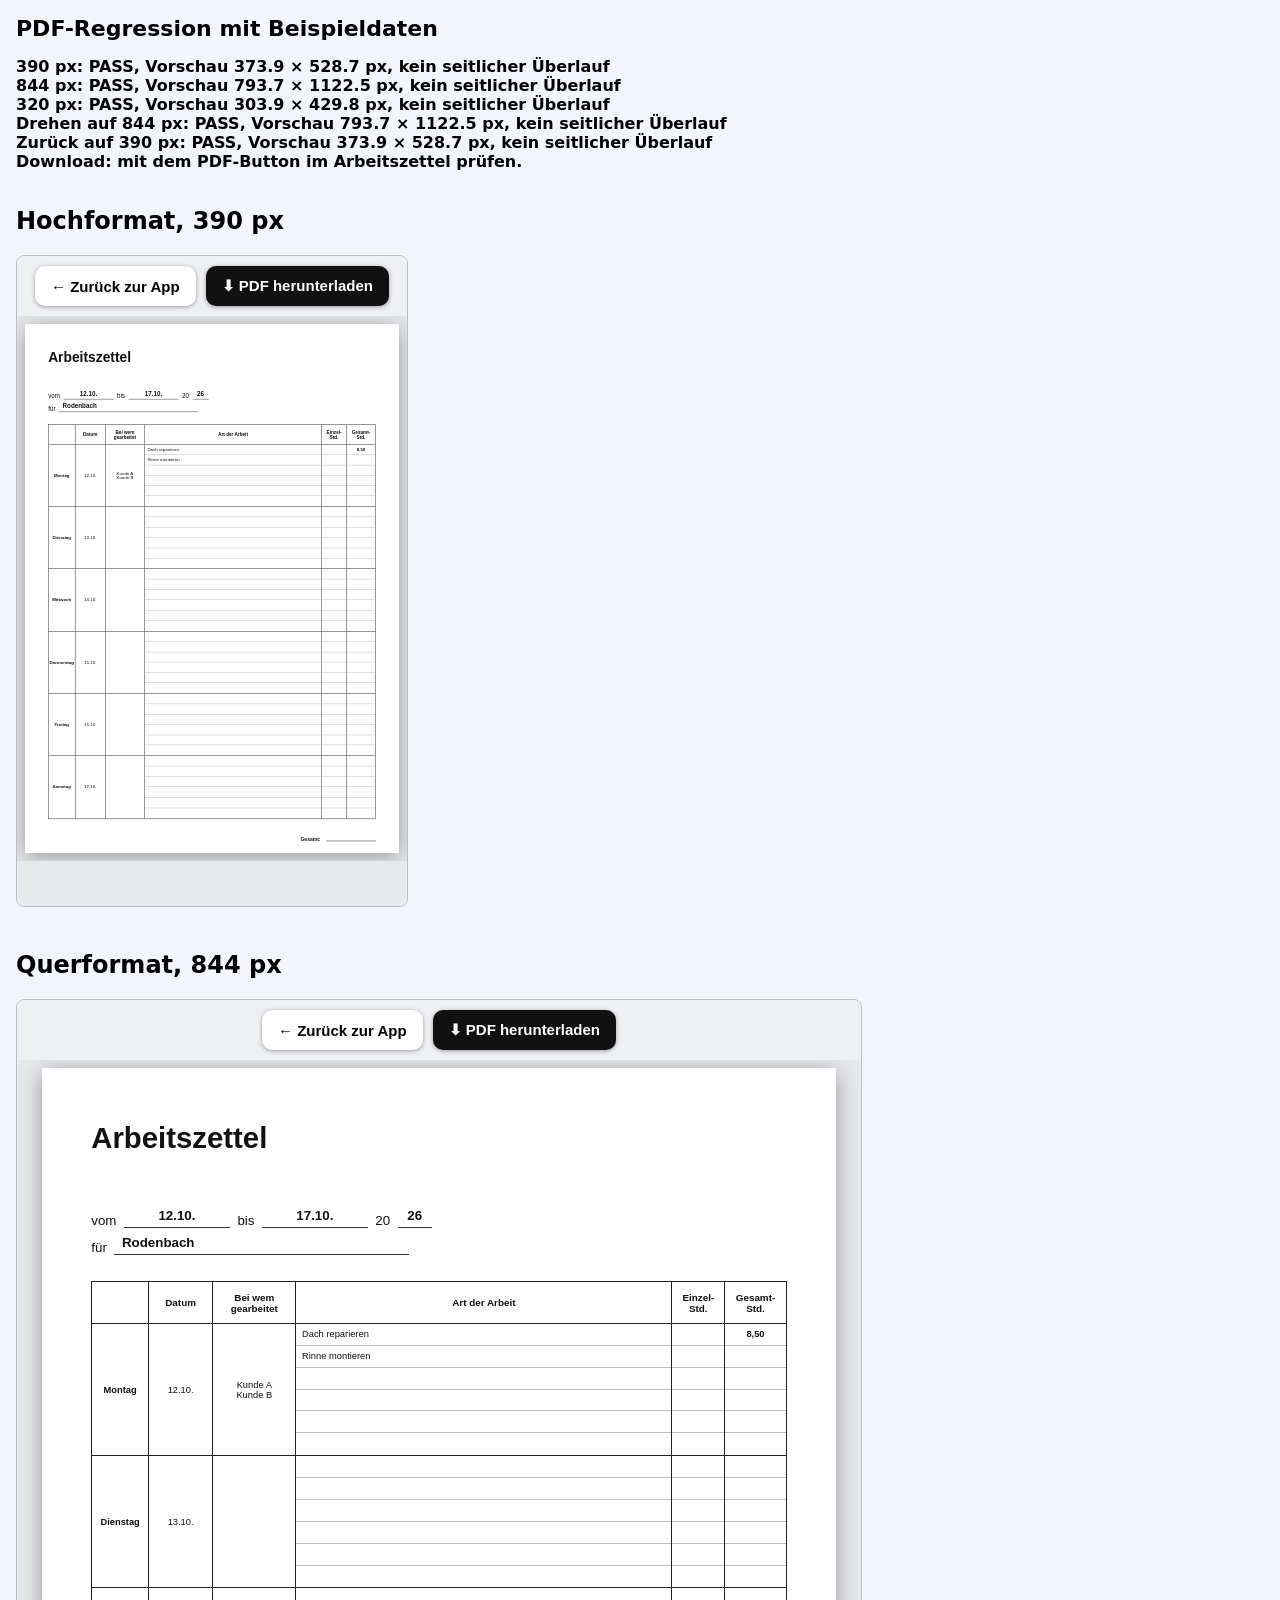
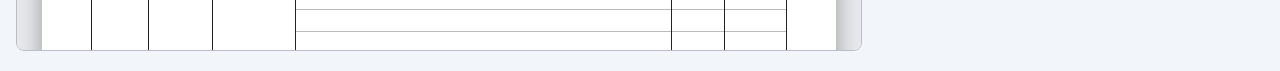
==== tests/pdf-mobile.html @ 576a8cdb "Fix worksheet mobile preview and PDF download (1.5.3 Beta)" ====
<!doctype html>
<html lang="de"><meta charset="utf-8"><meta name="viewport" content="width=device-width,initial-scale=1">
<title>PDF-Regression: Hochformat und Download</title>
<style>body{font:16px system-ui;background:#f2f5f9;margin:16px}h1{font-size:22px}.screens{display:flex;gap:20px;align-items:flex-start;flex-wrap:wrap}iframe{border:1px solid #bbc;border-radius:8px;background:white;height:650px;max-width:100%}#app{position:absolute;width:1px;height:1px;visibility:hidden}#result{white-space:pre-wrap;font-weight:600}button{font:inherit;padding:10px 16px}</style>
<h1>PDF-Regression mit Beispieldaten</h1>
<p id="result">Die echte App und der Arbeitszettel werden geladen …</p>
<div class="screens"><section><h2>Hochformat, 390 px</h2><iframe id="portrait" title="Arbeitszettel Hochformat" style="width:390px"></iframe></section><section><h2>Querformat, 844 px</h2><iframe id="landscape" title="Arbeitszettel Querformat" style="width:844px"></iframe></section></div>
<iframe id="app" title="App-Test" src="../"></iframe>
<script>
const app=document.getElementById('app');
const status=document.getElementById('result');
const delay=ms=>new Promise(resolve=>setTimeout(resolve,ms));
function check(frame,label){
  const w=frame.contentWindow,d=w.document,p=d.querySelector('.page').getBoundingClientRect(),wrap=d.querySelector('.wrap').getBoundingClientRect();
  if(typeof w.downloadPdf!=='function'||!w.jspdf)throw Error(label+': PDF-Download nicht bereit');
  if(d.documentElement.scrollWidth>w.innerWidth+1)throw Error(label+': horizontaler Überlauf');
  if(p.left<7||p.right>w.innerWidth-7)throw Error(label+': A4 passt nicht vollständig auf den Bildschirm');
  if(Math.abs(p.width/p.height-210/297)>.001)throw Error(label+': Seitenverhältnis verzerrt');
  if(Math.abs(wrap.height-p.height)>1)throw Error(label+': falsche Höhe der Vorschau');
  if(!d.querySelector('.clientcell').innerText.includes('Kunde B'))throw Error(label+': zweite Kundenzeile fehlt');
  return label+': PASS, Vorschau '+p.width.toFixed(1)+' × '+p.height.toFixed(1)+' px, kein seitlicher Überlauf';
}
app.addEventListener('load',async()=>{
  try{
    const w=app.contentWindow;
    for(let i=0;i<100&&typeof w.printWorksheetWeek!=='function';i++)await delay(50);
    // Volatile example data only: never call store() or change existing localStorage entries.
    w.eval("W=weekStart(fromKey('2026-10-12'));entries=[{date:'2026-10-12',type:'work',start:'07:00',end:'16:00',breakMinutes:30,workplace:'Kunde A\\nKunde B',workDescription:'Dach reparieren\\nRinne montieren',wage:23.5}]");
    const portrait=document.getElementById('portrait'),landscape=document.getElementById('landscape');
    for(const frame of [portrait,landscape]){
      const old=w.open;w.open=()=>frame.contentWindow;
      try{w.printWorksheetWeek()}finally{w.open=old}
      for(let i=0;i<100&&(!frame.contentWindow.jspdf||typeof frame.contentWindow.downloadPdf!=='function');i++)await delay(50);
    }
    const results=[check(portrait,'390 px'),check(landscape,'844 px')];
    portrait.style.width='320px';await delay(100);results.push(check(portrait,'320 px'));
    portrait.style.width='844px';await delay(100);results.push(check(portrait,'Drehen auf 844 px'));
    portrait.style.width='390px';await delay(100);results.push(check(portrait,'Zurück auf 390 px'));
    status.textContent=results.join('\n')+'\nDownload: mit dem PDF-Button im Arbeitszettel prüfen.';
  }catch(error){status.textContent='FAIL: '+error.message;console.error(error)}
});
</script></html>
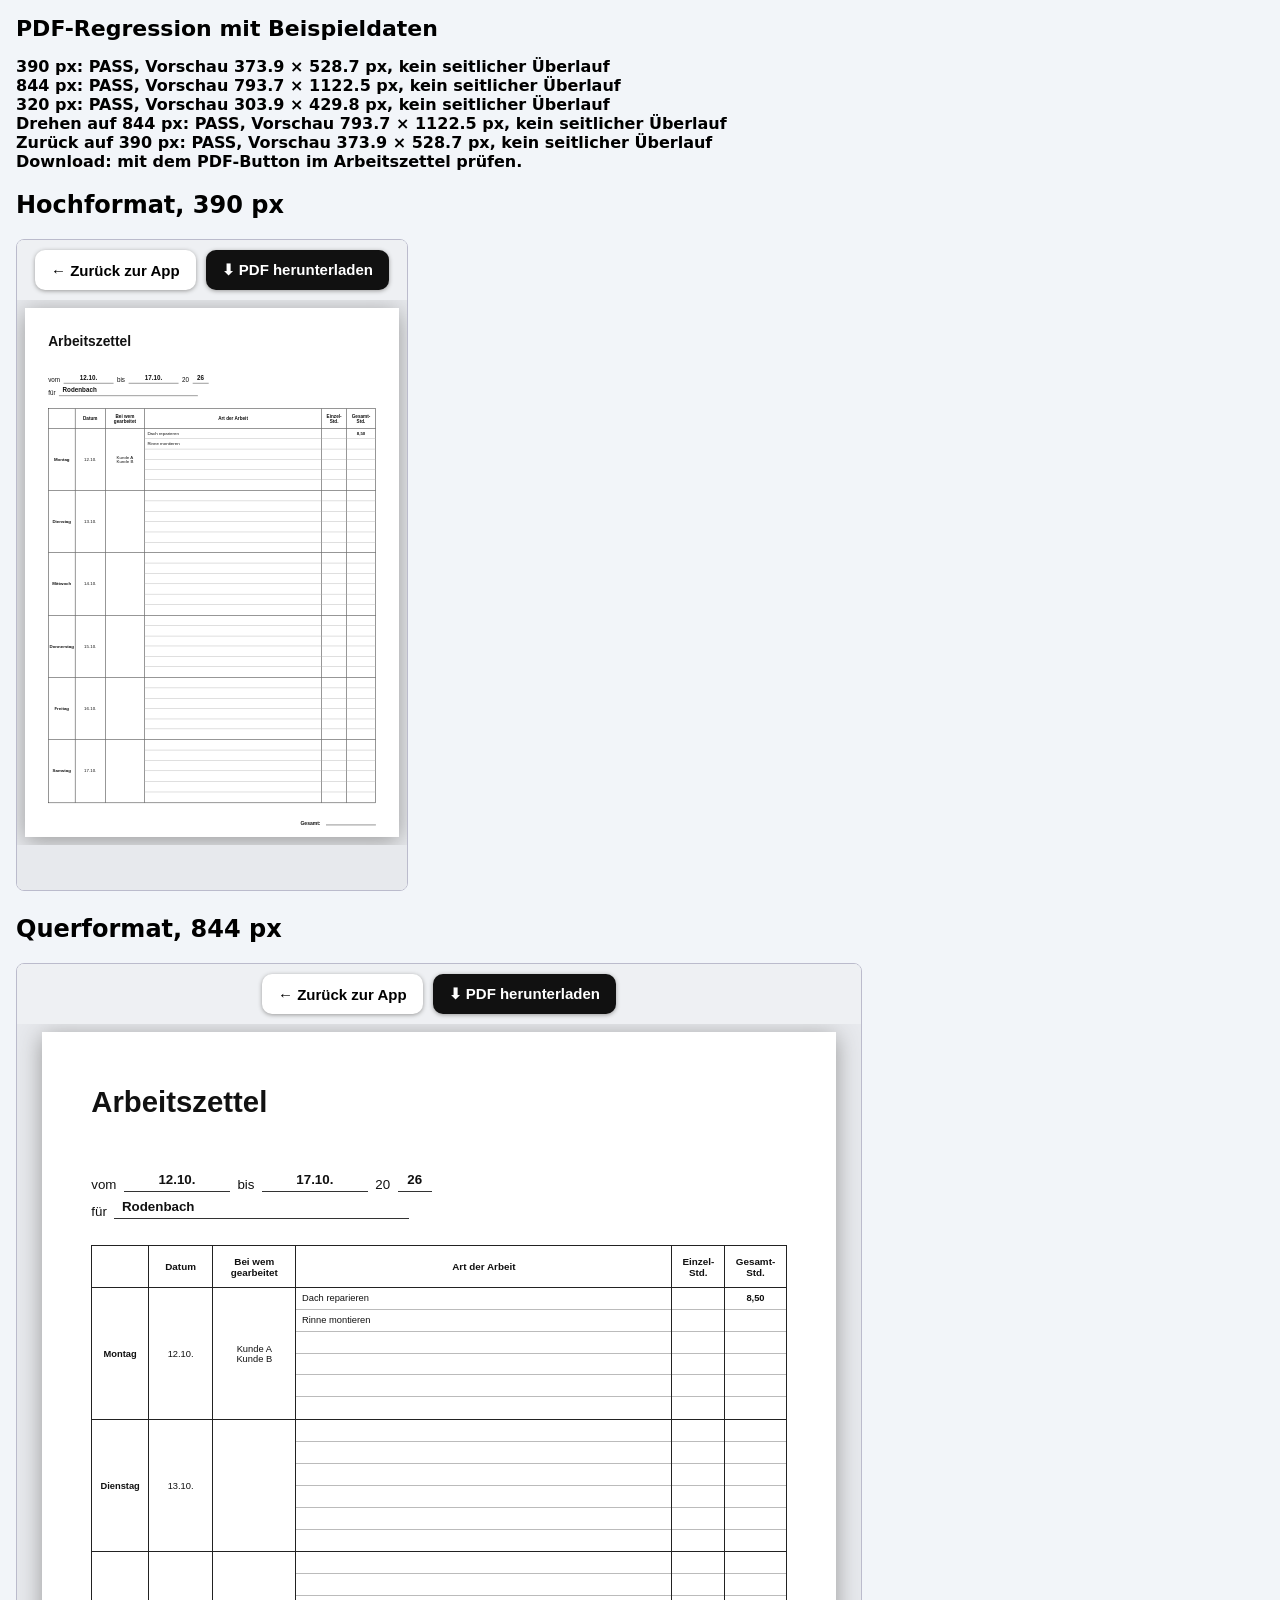
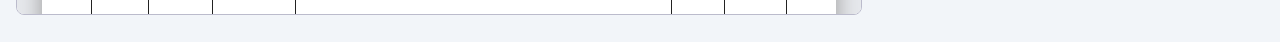
==== commit 4d76d445: "Verify actual portrait and rotated viewport widths" ====
--- a/tests/pdf-mobile.html
+++ b/tests/pdf-mobile.html
@@ -1,7 +1,7 @@
 <!doctype html>
 <html lang="de"><meta charset="utf-8"><meta name="viewport" content="width=device-width,initial-scale=1">
 <title>PDF-Regression: Hochformat und Download</title>
-<style>body{font:16px system-ui;background:#f2f5f9;margin:16px}h1{font-size:22px}.screens{display:flex;gap:20px;align-items:flex-start;flex-wrap:wrap}iframe{border:1px solid #bbc;border-radius:8px;background:white;height:650px;max-width:100%}#app{position:absolute;width:1px;height:1px;visibility:hidden}#result{white-space:pre-wrap;font-weight:600}button{font:inherit;padding:10px 16px}</style>
+<style>body{font:16px system-ui;background:#f2f5f9;margin:16px}h1{font-size:22px}.screens{display:block}.screens section{margin-bottom:20px}iframe{border:1px solid #bbc;border-radius:8px;background:white;height:650px;max-width:100%}#app{position:absolute;width:1px;height:1px;visibility:hidden}#result{white-space:pre-wrap;font-weight:600}button{font:inherit;padding:10px 16px}</style>
 <h1>PDF-Regression mit Beispieldaten</h1>
 <p id="result">Die echte App und der Arbeitszettel werden geladen …</p>
 <div class="screens"><section><h2>Hochformat, 390 px</h2><iframe id="portrait" title="Arbeitszettel Hochformat" style="width:390px"></iframe></section><section><h2>Querformat, 844 px</h2><iframe id="landscape" title="Arbeitszettel Querformat" style="width:844px"></iframe></section></div>
@@ -10,8 +10,10 @@
 const app=document.getElementById('app');
 const status=document.getElementById('result');
 const delay=ms=>new Promise(resolve=>setTimeout(resolve,ms));
-function check(frame,label){
+function check(frame,label,expectedViewport){
   const w=frame.contentWindow,d=w.document,p=d.querySelector('.page').getBoundingClientRect(),wrap=d.querySelector('.wrap').getBoundingClientRect();
+  if(Math.abs(w.innerWidth-expectedViewport)>1)throw Error(label+': Test-Bildschirmbreite stimmt nicht');
+  if(Math.abs(p.width-Math.min(w.innerWidth-16,210*96/25.4))>1)throw Error(label+': Vorschau nutzt nicht die verfügbare Breite');
   if(typeof w.downloadPdf!=='function'||!w.jspdf)throw Error(label+': PDF-Download nicht bereit');
   if(d.documentElement.scrollWidth>w.innerWidth+1)throw Error(label+': horizontaler Überlauf');
   if(p.left<7||p.right>w.innerWidth-7)throw Error(label+': A4 passt nicht vollständig auf den Bildschirm');
@@ -32,10 +34,10 @@
       try{w.printWorksheetWeek()}finally{w.open=old}
       for(let i=0;i<100&&(!frame.contentWindow.jspdf||typeof frame.contentWindow.downloadPdf!=='function');i++)await delay(50);
     }
-    const results=[check(portrait,'390 px'),check(landscape,'844 px')];
-    portrait.style.width='320px';await delay(100);results.push(check(portrait,'320 px'));
-    portrait.style.width='844px';await delay(100);results.push(check(portrait,'Drehen auf 844 px'));
-    portrait.style.width='390px';await delay(100);results.push(check(portrait,'Zurück auf 390 px'));
+    const results=[check(portrait,'390 px',390),check(landscape,'844 px',844)];
+    portrait.style.width='320px';await delay(100);results.push(check(portrait,'320 px',320));
+    portrait.style.width='844px';await delay(100);results.push(check(portrait,'Drehen auf 844 px',844));
+    portrait.style.width='390px';await delay(100);results.push(check(portrait,'Zurück auf 390 px',390));
     status.textContent=results.join('\n')+'\nDownload: mit dem PDF-Button im Arbeitszettel prüfen.';
   }catch(error){status.textContent='FAIL: '+error.message;console.error(error)}
 });
